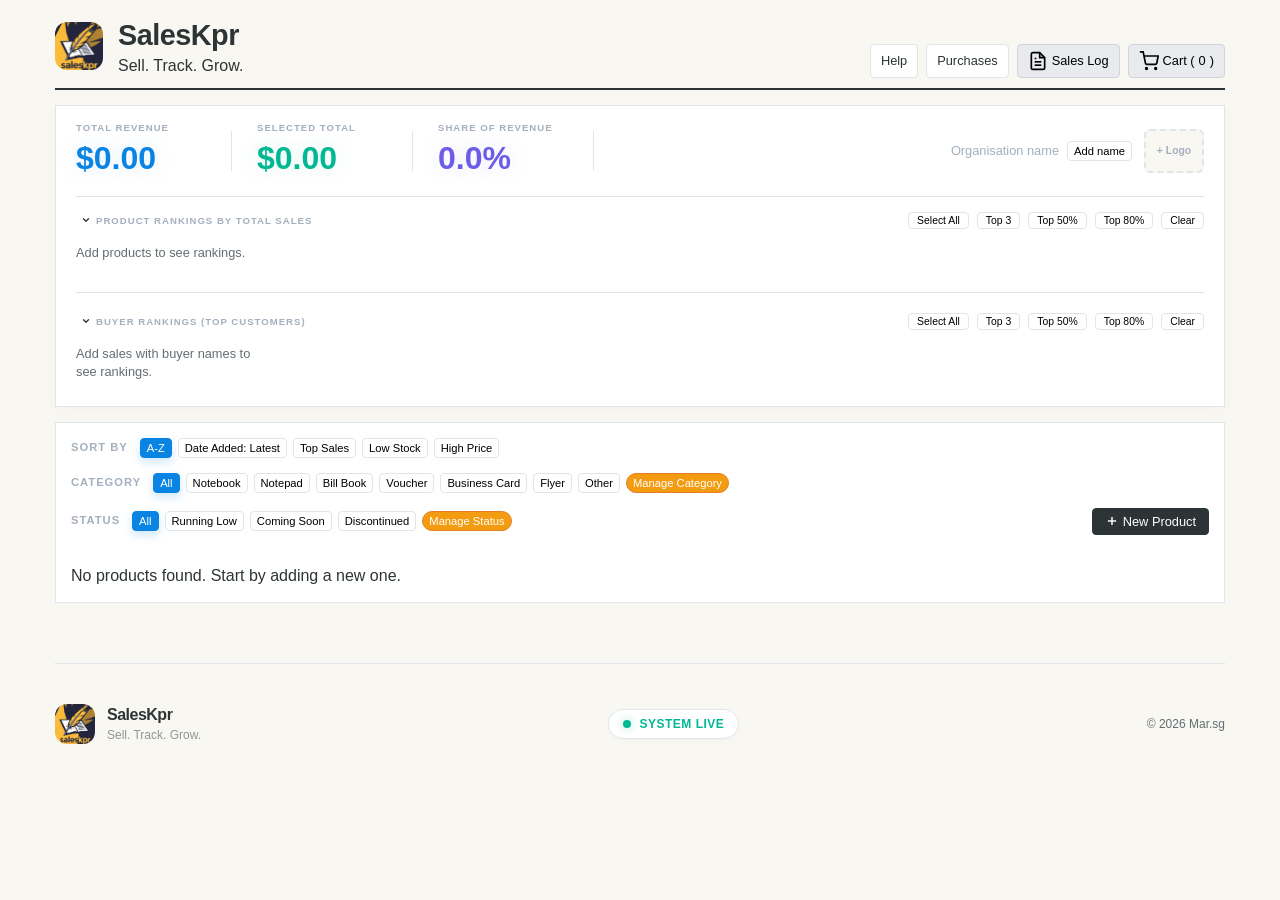
==== index.html @ e07affc0 "Initial commit - Saleskpr Made-with: Cursor" ====
<!DOCTYPE html>
<html lang="en">

<head>
    <meta charset="UTF-8">
    <meta name="viewport" content="width=device-width, initial-scale=1.0">
    <title>SalesKpr | Dashboard</title>
    <link rel="stylesheet" href="style.css">
</head>

<body>
    <div class="app-container">
        <!-- Header -->
        <header class="header">
            <div style="display: flex; align-items: center; gap: 15px;">
                <img src="logo/logo-saleskpr-4c-fancy.jpg" alt="SalesKpr Logo" class="brand-logo">
                <div>
                    <h1>SalesKpr</h1>
                    <p>Sell. Track. Grow.</p>
                </div>
            </div>
            <div class="header-actions">
                <a href="help.html" class="btn" style="text-decoration: none; color: inherit;">Help</a>
                <a href="purchases.html" class="btn" style="text-decoration: none; color: inherit;">Purchases</a>
                <button id="view-sales-btn" class="btn btn-nav-action">
                    <svg width="20" height="20" viewBox="0 0 24 24" fill="none" stroke="currentColor" stroke-width="2">
                        <path d="M14 2H6a2 2 0 0 0-2 2v16a2 2 0 0 0 2 2h12a2 2 0 0 0 2-2V8z"></path>
                        <polyline points="14 2 14 8 20 8"></polyline>
                        <line x1="16" y1="13" x2="8" y2="13"></line>
                        <line x1="16" y1="17" x2="8" y2="17"></line>
                        <polyline points="10 9 9 9 8 9"></polyline>
                    </svg>
                    Sales Log
                </button>
                <button id="cart-btn" class="btn btn-nav-action">
                    <svg width="20" height="20" viewBox="0 0 24 24" fill="none" stroke="currentColor" stroke-width="2">
                        <circle cx="9" cy="21" r="1"></circle>
                        <circle cx="20" cy="21" r="1"></circle>
                        <path d="M1 1h4l2.68 13.39a2 2 0 0 0 2 1.61h9.72a2 2 0 0 0 2-1.61L23 6H6"></path>
                    </svg>
                    Cart (<span id="cart-count">0</span>)
                </button>
            </div>
        </header>

        <!-- Sales Mini Dashboard -->
        <section id="sales-dashboard" class="sales-dashboard">
            <div class="dash-header-row">
                <div class="dash-revenue revenue-grand">
                    <span class="dash-label">Total Revenue</span>
                    <span id="stat-total-sales" class="dash-value">$0.00</span>
                </div>
                <div class="dash-divider-v"></div>
                <div class="dash-revenue revenue-selected">
                    <span class="dash-label">Selected Total</span>
                    <span id="stat-selected-total" class="dash-value">$0.00</span>
                </div>
                <div class="dash-divider-v"></div>
                <div class="dash-revenue revenue-percent">
                    <span class="dash-label">Share of Revenue</span>
                    <span id="stat-selected-percent" class="dash-value">0.0%</span>
                </div>
                <div class="dash-divider-v"></div>
                <div class="dash-org-branding" id="dash-org-branding">
                    <div class="org-name-area">
                        <span id="org-name-display" class="org-name-display">Organisation name</span>
                        <button type="button" id="org-name-btn" class="btn btn-sm org-name-btn">Add name</button>
                    </div>
                    <label class="org-logo-wrap" for="org-logo-input" title="Click to upload logo">
                        <img id="org-logo-preview" src="" alt="" style="display: none;">
                        <span id="org-logo-placeholder" class="org-logo-placeholder">+ Logo</span>
                        <input type="file" id="org-logo-input" accept="image/*" style="display: none;">
                    </label>
                </div>
            </div>
            <div style="height: 1px; background: var(--border-paper); width: 100%;"></div>
            <div class="dash-performance">
                <div style="display: flex; align-items: center; justify-content: space-between; margin-bottom: 5px;">
                    <button onclick="toggleRankingSection('product-performance-content')" class="btn btn-sm"
                        style="padding: 2px 5px; background: transparent; border: none; display: flex; align-items: center; gap: 5px; color: inherit;">
                        <svg class="toggle-icon" width="10" height="10" viewBox="0 0 24 24" fill="none"
                            stroke="currentColor" stroke-width="3" stroke-linecap="round" stroke-linejoin="round"
                            style="transition: transform 0.2s ease;">
                            <polyline points="6 9 12 15 18 9"></polyline>
                        </svg>
                        <span class="dash-label" style="margin-bottom: 0; cursor: pointer;">Product Rankings by Total
                            Sales</span>
                    </button>
                    <div style="display: flex; gap: 8px;">
                        <button onclick="selectAllProducts()" class="btn btn-sm"
                            style="font-size: 0.65rem; padding: 2px 8px;">Select All</button>
                        <button onclick="selectTop3Products()" class="btn btn-sm"
                            style="font-size: 0.65rem; padding: 2px 8px;">Top 3</button>
                        <button onclick="selectTop50Percent()" class="btn btn-sm"
                            style="font-size: 0.65rem; padding: 2px 8px;">Top 50%</button>
                        <button onclick="selectTop80Percent()" class="btn btn-sm"
                            style="font-size: 0.65rem; padding: 2px 8px;">Top 80%</button>
                        <button onclick="clearRankSelection()" class="btn btn-sm"
                            style="font-size: 0.65rem; padding: 2px 8px;">Clear</button>
                    </div>
                </div>
                <div id="product-performance-content" class="performance-content">
                    <div id="product-rankings" class="rankings-list">
                        <!-- Rankings injected here -->
                    </div>
                </div>
            </div>

            <div style="height: 1px; background: var(--border-paper); width: 100%; margin: 5px 0;"></div>

            <div class="dash-performance">
                <div style="display: flex; align-items: center; justify-content: space-between; margin-bottom: 5px;">
                    <button onclick="toggleRankingSection('buyer-performance-content')" class="btn btn-sm"
                        style="padding: 2px 5px; background: transparent; border: none; display: flex; align-items: center; gap: 5px; color: inherit;">
                        <svg class="toggle-icon" width="10" height="10" viewBox="0 0 24 24" fill="none"
                            stroke="currentColor" stroke-width="3" stroke-linecap="round" stroke-linejoin="round"
                            style="transition: transform 0.2s ease;">
                            <polyline points="6 9 12 15 18 9"></polyline>
                        </svg>
                        <span class="dash-label" style="margin-bottom: 0; cursor: pointer;">Buyer Rankings (Top
                            Customers)</span>
                    </button>
                    <div style="display: flex; gap: 8px;">
                        <button onclick="selectAllBuyers()" class="btn btn-sm"
                            style="font-size: 0.65rem; padding: 2px 8px;">Select All</button>
                        <button onclick="selectTop3Buyers()" class="btn btn-sm"
                            style="font-size: 0.65rem; padding: 2px 8px;">Top 3</button>
                        <button onclick="selectTop50PercentBuyers()" class="btn btn-sm"
                            style="font-size: 0.65rem; padding: 2px 8px;">Top 50%</button>
                        <button onclick="selectTop80PercentBuyers()" class="btn btn-sm"
                            style="font-size: 0.65rem; padding: 2px 8px;">Top 80%</button>
                        <button onclick="clearBuyerSelection()" class="btn btn-sm"
                            style="font-size: 0.65rem; padding: 2px 8px;">Clear</button>
                    </div>
                </div>
                <div id="buyer-performance-content" class="performance-content">
                    <div id="buyer-rankings" class="rankings-list">
                        <!-- Buyer rankings injected here -->
                    </div>
                </div>
            </div>
        </section>

        <!-- Record Sale Modal -->
        <div id="sale-modal" class="modal-overlay">
            <div class="modal">
                <div class="modal-header"
                    style="border-bottom: 2px solid var(--border-paper); padding-bottom: 15px; margin-bottom: 20px;">
                    <div style="display: flex; justify-content: space-between; align-items: flex-start; width: 100%;">
                        <div>
                            <span class="dash-label" style="font-size: 0.6rem; color: #A4B0BE;">ADDING TO CART</span>
                            <div id="sale-product-name"
                                style="font-size: 1.2rem; font-weight: 800; color: var(--text-ink); margin-top: 2px;">
                            </div>
                        </div>
                        <div
                            style="text-align: right; background: rgba(9, 132, 227, 0.05); padding: 8px 12px; border-radius: 8px; border: 1px solid rgba(9, 132, 227, 0.1);">
                            <span class="dash-label" style="font-size: 0.55rem; color: var(--accent-blue);">AVAILABLE
                                STOCK</span>
                            <div id="sale-stock-display"
                                style="font-weight: 900; color: var(--accent-blue); font-size: 1.4rem; line-height: 1;">
                                0</div>
                        </div>
                    </div>
                </div>
                <form id="sale-form">
                    <input type="hidden" id="sale-product-id">
                    <div class="form-row" style="display: grid; grid-template-columns: 1fr 1fr; gap: 15px;">
                        <div class="form-group">
                            <label for="s-qty">Quantity</label>
                            <input type="number" id="s-qty" min="1" value="1" required>
                        </div>
                        <div class="form-group">
                            <label for="s-price">Price per Unit ($)</label>
                            <input type="number" id="s-price" step="0.01" min="0" required>
                        </div>
                    </div>
                    <div class="form-group">
                        <label for="s-remarks">Remarks (Optional)</label>
                        <textarea id="s-remarks" rows="2" placeholder="e.g. Urgent delivery, specific color..."
                            style="width: 100%; border: 1px solid var(--border-paper); border-radius: 6px; padding: 8px; font-family: inherit; font-size: 0.9rem;"></textarea>
                    </div>
                    <div class="form-group">
                        <p id="sale-summary" style="font-weight: 500; margin-top: 10px;"></p>
                    </div>
                    <div style="display: flex; justify-content: flex-end; gap: 10px; margin-top: 20px;">
                        <button type="button" id="close-sale-modal" class="btn">Cancel</button>
                        <button type="submit" class="btn btn-primary"
                            style="background: var(--success); border-color: var(--success);">Add to Cart</button>
                    </div>
                </form>
            </div>
        </div>

        <!-- Product Section -->
        <main class="content-wrapper">
            <div class="sort-controls" style="margin-bottom: 30px; display: flex; flex-direction: column; gap: 15px;">
                <!-- Row 1: Sort by logic -->
                <div style="display: flex; align-items: center; gap: 12px; flex-wrap: wrap;">
                    <span
                        style="font-size: 0.7rem; font-weight: 700; color: #A4B0BE; text-transform: uppercase; letter-spacing: 1px;">Sort
                        By</span>
                    <div style="display: flex; gap: 6px;">
                        <button onclick="setProductSort('name')" class="btn btn-sm sort-btn active"
                            id="sort-name">A-Z</button>
                        <button onclick="setProductSort('date')" class="btn btn-sm sort-btn" id="sort-date">Date Added:
                            Latest</button>
                        <button onclick="setProductSort('sales')" class="btn btn-sm sort-btn" id="sort-sales">Top
                            Sales</button>
                        <button onclick="setProductSort('stock')" class="btn btn-sm sort-btn" id="sort-stock">Low
                            Stock</button>
                        <button onclick="setProductSort('price')" class="btn btn-sm sort-btn" id="sort-price">High
                            Price</button>
                    </div>
                </div>
                <!-- Row 2: Category -->
                <div
                    style="display: flex; align-items: center; justify-content: space-between; gap: 12px; flex-wrap: wrap;">
                    <div style="display: flex; align-items: center; gap: 12px; flex-wrap: wrap;">
                        <span
                            style="font-size: 0.7rem; font-weight: 700; color: #A4B0BE; text-transform: uppercase; letter-spacing: 1px;">Category</span>
                        <div id="type-filters" style="display: flex; gap: 6px; flex-wrap: wrap;">
                            <!-- Type filters injected here -->
                        </div>
                    </div>
                </div>

                <!-- Row 3: Status -->
                <div
                    style="display: flex; align-items: center; justify-content: space-between; gap: 12px; flex-wrap: wrap;">
                    <div style="display: flex; align-items: center; gap: 12px; flex-wrap: wrap;">
                        <span
                            style="font-size: 0.7rem; font-weight: 700; color: #A4B0BE; text-transform: uppercase; letter-spacing: 1px;">Status</span>
                        <div id="status-filters" style="display: flex; gap: 6px; flex-wrap: wrap;">
                            <!-- Status filters injected here -->
                        </div>
                    </div>
                    <div style="display: flex; align-items: center; gap: 8px;">
                        <div id="filter-count"
                            style="font-size: 0.7rem; font-weight: 700; color: #636E72; background: var(--bg-paper); padding: 4px 10px; border-radius: 20px; border: 1px solid var(--border-paper); display: none;">
                            Showing <span id="visible-count">0</span> of <span id="total-count">0</span>
                        </div>
                        <button id="add-product-btn" class="btn btn-primary"
                            style="padding: 5px 12px; font-size: 0.8rem;">
                            <svg width="14" height="14" viewBox="0 0 24 24" fill="none" stroke="currentColor"
                                stroke-width="2.5">
                                <line x1="12" y1="5" x2="12" y2="19"></line>
                                <line x1="5" y1="12" x2="19" y2="12"></line>
                            </svg>
                            New Product
                        </button>
                    </div>
                </div>
            </div>
            <div id="product-grid" class="product-grid">
                <!-- Product cards will be injected here -->
            </div>
            <div id="no-products" class="no-data" style="display: none;">
                No products found. Start by adding a new one.
            </div>
        </main>

        <!-- Footer -->
        <footer class="app-footer">
            <div class="footer-content">
                <div class="footer-brand">
                    <img src="logo/logo-saleskpr-4c-fancy.jpg" alt="SalesKpr Logo" class="brand-logo brand-logo-footer">
                    <div class="footer-brand-text">
                        <span class="brand-text">SalesKpr</span>
                        <span class="brand-tagline">Sell. Track. Grow.</span>
                    </div>
                </div>
                <div class="footer-status">
                    <div class="status-indicator">
                        <span class="status-dot"></span>
                        <span class="status-text">System Live</span>
                    </div>
                </div>
                <div class="footer-copyright">
                    © 2026 Mar.sg
                </div>
            </div>
        </footer>
    </div>

    <!-- Product Modal (Add/Edit) -->
    <div id="product-modal" class="modal-overlay">
        <div class="modal">
            <div class="modal-header">
                <h2 id="modal-title">New Product</h2>
            </div>
            <form id="product-form">
                <input type="hidden" id="product-id">
                <div class="form-group">
                    <label for="p-name">Product Name</label>
                    <input type="text" id="p-name" placeholder="e.g. Premium Leather Notebook" required>
                </div>
                <div class="form-group">
                    <label for="p-type" style="display: flex; justify-content: space-between; align-items: center;">
                        Product Type
                        <button type="button" id="manage-types-btn" class="btn btn-sm"
                            style="padding: 2px 6px; font-size: 0.7rem;">Manage</button>
                    </label>
                    <select id="p-type" required>
                        <!-- Options populated via JS -->
                    </select>
                </div>
                <div class="form-row" style="display: grid; grid-template-columns: 1fr 1fr; gap: 15px;">
                    <div class="form-group">
                        <label for="p-price">Price ($)</label>
                        <input type="number" id="p-price" step="0.01" min="0" placeholder="0.00" required>
                    </div>
                    <div class="form-group">
                        <label for="p-stock">Stock Level</label>
                        <input type="number" id="p-stock" min="0" placeholder="0" required>
                    </div>
                </div>
                <div class="form-group">
                    <label for="p-status" style="display: flex; justify-content: space-between; align-items: center;">
                        Status Tag
                        <button type="button" id="manage-statuses-btn" class="btn btn-sm"
                            style="padding: 2px 6px; font-size: 0.7rem;">Manage</button>
                    </label>
                    <div id="p-status-container"
                        style="display: flex; gap: 8px; flex-wrap: wrap; padding: 10px; border: 1px solid var(--border-paper); border-radius: 4px; background: white; min-height: 42px;">
                        <!-- Checkboxes populated via JS -->
                    </div>
                </div>
                <div class="form-group">
                    <label for="p-image">Product Image</label>
                    <div style="display: flex; flex-direction: column; gap: 10px;">
                        <!-- Current image indicator shown when editing a product that already has an image -->
                        <div id="current-image-preview"
                            style="display: none; align-items: center; gap: 10px; padding: 8px 12px; background: #F0FFF4; border: 1px solid #A3E6B8; border-radius: 6px;">
                            <img id="current-image-thumb" src="" alt="Current"
                                style="width: 48px; height: 36px; object-fit: cover; border-radius: 4px; border: 1px solid #A3E6B8;">
                            <div style="flex: 1; min-width: 0;">
                                <div style="font-size: 0.75rem; font-weight: 700; color: #27AE60;">âœ“ Image already set
                                </div>
                                <div style="font-size: 0.7rem; color: #636E72;">Upload a new file or paste a URL below
                                    to replace it.</div>
                            </div>
                            <button type="button" id="clear-image-btn"
                                style="font-size: 0.7rem; color: #E74C3C; background: none; border: none; cursor: pointer; padding: 2px 6px; border-radius: 4px; white-space: nowrap;">×
                                Clear</button>
                        </div>
                        <!-- Pending upload: shown when user selects file or pastes URL (before save) -->
                        <div id="pending-image-preview"
                            style="display: none; align-items: center; gap: 10px; padding: 8px 12px; background: #F8FAFC; border: 1px solid var(--border-paper); border-radius: 6px;">
                            <img id="pending-image-thumb" src="" alt="Preview"
                                style="width: 48px; height: 36px; object-fit: cover; border-radius: 4px; border: 1px solid var(--border-paper);">
                            <div style="flex: 1; min-width: 0;">
                                <div style="font-size: 0.75rem; font-weight: 700; color: #636E72;">Selected image</div>
                                <div id="pending-image-label" style="font-size: 0.7rem; color: #A4B0BE; overflow: hidden; text-overflow: ellipsis;"></div>
                            </div>
                            <button type="button" id="clear-pending-image-btn" title="Cancel upload"
                                style="flex-shrink: 0; width: 28px; height: 28px; display: flex; align-items: center; justify-content: center; background: none; border: 1px solid #E74C3C; color: #E74C3C; border-radius: 50%; cursor: pointer; font-size: 18px; line-height: 1; padding: 0;">×</button>
                        </div>
                        <input type="file" id="p-image" accept="image/*">
                        <div style="display: flex; align-items: center; gap: 10px;">
                            <span style="font-size: 0.7rem; color: #A4B0BE;">OR</span>
                            <input type="url" id="p-image-url" placeholder="Paste Image URL here..."
                                style="flex-grow: 1;">
                        </div>
                    </div>
                    <p style="font-size: 0.75rem; color: #636E72; margin-top: 5px;">Best as a wide rectangle (e.g. 16:9)
                    </p>
                </div>
                <div class="form-group">
                    <label for="p-desc">Description (Optional)</label>
                    <textarea id="p-desc" rows="3" placeholder="Additional details..."></textarea>
                </div>
                <div style="display: flex; justify-content: flex-end; gap: 10px; margin-top: 20px;">
                    <button type="button" id="close-modal" class="btn">Cancel</button>
                    <button type="submit" class="btn btn-primary">Save Product</button>
                </div>
            </form>
        </div>
    </div>

    <!-- History Modal -->
    <div id="history-modal" class="modal-overlay">
        <div class="modal">
            <div class="modal-header">
                <h2>Product History</h2>
                <p id="history-product-name" style="font-size: 0.9rem; color: #636E72;"></p>
            </div>
            <div id="history-list" class="history-list">
                <!-- History logs injected here -->
            </div>
            <div style="display: flex; justify-content: flex-end; margin-top: 30px;">
                <button id="close-history" class="btn">Close</button>
            </div>
        </div>
    </div>

    <!-- Sales Log Modal -->
    <div id="sales-log-modal" class="modal-overlay">
        <div class="modal" style="max-width: 800px;">
            <div class="modal-header">
                <h2>Sales Log</h2>
                <p style="font-size: 0.9rem; color: #636E72;">Manage your transactions and adjustments.</p>
            </div>
            <div class="table-container" style="max-height: 400px; overflow-y: auto;">
                <table id="sales-log-table">
                    <thead style="position: sticky; top: 0; background: var(--bg-paper); z-index: 1;">
                        <tr>
                            <th>Date</th>
                            <th>Product</th>
                            <th>Qty</th>
                            <th>Total</th>
                            <th>Actions</th>
                        </tr>
                    </thead>
                    <tbody id="sales-log-body">
                        <!-- Sales records injected here -->
                    </tbody>
                </table>
            </div>
            <div style="display: flex; justify-content: space-between; align-items: center; flex-wrap: wrap; gap: 10px; margin-top: 30px;">
                <div style="display: flex; gap: 8px;">
                    <button id="export-sales-btn" class="btn btn-sm" style="display: flex; align-items: center; gap: 6px;">
                        <svg width="14" height="14" viewBox="0 0 24 24" fill="none" stroke="currentColor" stroke-width="2">
                            <path d="M21 15v4a2 2 0 0 1-2 2H5a2 2 0 0 1-2-2v-4"></path>
                            <polyline points="7 10 12 15 17 10"></polyline>
                            <line x1="12" y1="15" x2="12" y2="3"></line>
                        </svg>
                        Export
                    </button>
                    <label class="btn btn-sm" style="display: flex; align-items: center; gap: 6px; cursor: pointer; margin: 0;">
                        <svg width="14" height="14" viewBox="0 0 24 24" fill="none" stroke="currentColor" stroke-width="2">
                            <path d="M21 15v4a2 2 0 0 1-2 2H5a2 2 0 0 1-2-2v-4"></path>
                            <polyline points="17 8 12 3 7 8"></polyline>
                            <line x1="12" y1="3" x2="12" y2="15"></line>
                        </svg>
                        Import
                        <input type="file" id="import-sales-input" accept=".json,application/json" style="display: none;">
                    </label>
                </div>
                <div style="display: flex; gap: 10px;">
                    <button id="clear-voided-btn" class="btn btn-danger" style="display: none;">Clear Voided Entries</button>
                    <button id="close-sales-log" class="btn">Close</button>
                </div>
            </div>
        </div>
    </div>
    <!-- Manage Types Modal -->
    <div id="type-modal" class="modal-overlay">
        <div class="modal" style="max-width: 450px;">
            <div class="modal-header">
                <h2>Manage Product Types</h2>
                <p style="font-size: 0.9rem; color: #636E72;">Add, edit, or remove product types.</p>
            </div>

            <div class="form-group" style="margin-bottom: 20px;">
                <div style="display: flex; gap: 8px; flex-wrap: wrap;">
                    <input type="text" id="new-type-input" placeholder="Enter new type name..." style="flex-grow: 1; min-width: 140px;">
                    <button id="add-type-btn" class="btn">Add</button>
                    <button id="add-and-select-type-btn" class="btn btn-primary">Add and Select</button>
                </div>
            </div>

            <div id="type-list-container" class="history-list" style="max-height: 250px;">
                <!-- Type items injected here -->
            </div>

            <div style="display: flex; justify-content: flex-end; margin-top: 30px;">
                <button id="close-types" class="btn">Close</button>
            </div>
        </div>
    </div>

    <!-- Manage Status Modal -->
    <div id="status-modal" class="modal-overlay">
        <div class="modal" style="max-width: 450px;">
            <div class="modal-header">
                <h2>Manage Status Tags</h2>
                <p style="font-size: 0.9rem; color: #636E72;">Add, edit, or remove status tags.</p>
            </div>

            <div class="form-group" style="margin-bottom: 20px;">
                <div style="display: flex; gap: 8px;">
                    <input type="text" id="new-status-input" placeholder="Enter new status..." style="flex-grow: 1;">
                    <button id="add-status-btn" class="btn btn-primary">Add</button>
                </div>
            </div>

            <div id="status-list-container" class="history-list" style="max-height: 250px;">
                <!-- Status items injected here -->
            </div>

            <div style="display: flex; justify-content: flex-end; margin-top: 30px;">
                <button id="close-status-modal" class="btn">Close</button>
            </div>
        </div>
    </div>

    <!-- Cart Drawer -->
    <div id="cart-drawer-overlay" class="modal-overlay">
        <div class="drawer">
            <div class="modal-header">
                <div class="form-group" style="margin-top: 10px;">
                    <label for="cart-buyer-name"
                        style="font-size: 0.7rem; color: #636E72; display: flex; justify-content: space-between; align-items: center;">
                        Buyer / Client Name
                        <button type="button" id="manage-buyers-btn" class="btn btn-sm"
                            style="padding: 2px 6px; font-size: 0.7rem;">Manage</button>
                    </label>
                    <input type="text" id="cart-buyer-name" list="buyer-suggestions" placeholder="Enter buyer name..."
                        style="font-size: 1.1rem; font-weight: 700; padding: 8px 0; border: none; border-bottom: 2px solid var(--border-paper); border-radius: 0; background: transparent; width: 100%;"
                        onfocus="this.style.borderColor='var(--accent-blue)'"
                        onblur="this.style.borderColor='var(--border-paper)'">
                    <datalist id="buyer-suggestions"></datalist>
                </div>
                <p style="font-size: 0.75rem; color: #A4B0BE; margin-top: 4px;">Verify items before final entry.</p>
            </div>
            <div id="cart-items" class="cart-items">
                <!-- Cart items injected here -->
            </div>
            <div class="cart-summary">
                <div
                    style="display: flex; justify-content: space-between; font-weight: 700; font-size: 1.1rem; margin-bottom: 20px;">
                    <span>Total</span>
                    <span id="cart-total">$0.00</span>
                </div>
                <div style="display: flex; flex-direction: column; gap: 10px;">
                    <button id="export-chit-btn" class="btn" style="width: 100%; justify-content: center; display: flex; align-items: center; gap: 6px;">
                        <svg width="16" height="16" viewBox="0 0 24 24" fill="none" stroke="currentColor" stroke-width="2">
                            <path d="M14 2H6a2 2 0 0 0-2 2v16a2 2 0 0 0 2 2h12a2 2 0 0 0 2-2V8z"></path>
                            <polyline points="14 2 14 8 20 8"></polyline>
                            <line x1="16" y1="13" x2="8" y2="13"></line>
                            <line x1="16" y1="17" x2="8" y2="17"></line>
                            <polyline points="10 9 9 9 8 9"></polyline>
                        </svg>
                        Export Chit
                    </button>
                    <button id="finalize-sale-btn" class="btn btn-primary"
                        style="width: 100%; justify-content: center; background: var(--success); border-color: var(--success);">Finalize
                        & Record Sale</button>
                    <button id="close-cart" class="btn" style="width: 100%; justify-content: center;">Keep
                        Browsing</button>
                </div>
            </div>
        </div>
    </div>

    <!-- Manage Buyers Modal -->
    <div id="buyer-modal" class="modal-overlay">
        <div class="modal" style="max-width: 450px;">
            <div class="modal-header">
                <h2>Manage Buyers</h2>
                <p style="font-size: 0.9rem; color: #636E72;">View or rename recorded clients.</p>
            </div>
            <div id="buyer-management-list" class="history-list" style="max-height: 300px; margin-top: 15px;">
                <!-- Buyer list items injected here -->
            </div>
            <div style="display: flex; justify-content: flex-end; margin-top: 30px;">
                <button id="close-buyer-modal" class="btn">Close</button>
            </div>
        </div>
    </div>

    <!-- Full Image Viewer Modal -->
    <div id="image-viewer-modal" class="modal-overlay">
        <div class="modal"
            style="padding: 0; background: transparent; box-shadow: none; max-width: 95vw; max-height: 95vh; width: auto; display: flex; align-items: center; justify-content: center; position: relative;">
            <button id="close-image-viewer" class="btn"
                style="position: absolute; top: -40px; right: 0; background: white; border-radius: 50%; width: 34px; height: 34px; padding: 0; display: flex; align-items: center; justify-content: center; box-shadow: 0 4px 10px rgba(0,0,0,0.3); border: none;">
                <svg width="18" height="18" viewBox="0 0 24 24" fill="none" stroke="currentColor" stroke-width="2.5"
                    stroke-linecap="round" stroke-linejoin="round">
                    <line x1="18" y1="6" x2="6" y2="18"></line>
                    <line x1="6" y1="6" x2="18" y2="18"></line>
                </svg>
            </button>
            <img id="full-image-display" src=""
                style="max-width: 100%; max-height: 90vh; border-radius: 8px; box-shadow: 0 20px 60px rgba(0,0,0,0.4); background: white;">
        </div>
    </div>

    <!-- Confirmation Modal -->
    <div id="confirm-modal" class="modal-overlay">
        <div class="modal" style="max-width: 400px; text-align: center; padding: 30px;">
            <div id="confirm-icon" style="font-size: 3.5rem; margin-bottom: 20px; line-height: 1;">â“</div>
            <h2 id="confirm-title" style="margin-bottom: 12px; font-size: 1.4rem;">Are you sure?</h2>
            <p id="confirm-message" style="color: #636E72; margin-bottom: 30px; line-height: 1.5; font-size: 1rem;"></p>
            <div style="display: flex; gap: 12px; justify-content: center;">
                <button id="confirm-cancel" class="btn"
                    style="flex: 1; justify-content: center; font-weight: 700;">Cancel</button>
                <button id="confirm-ok" class="btn btn-primary"
                    style="flex: 1; justify-content: center; font-weight: 700; background: var(--accent-blue);">Yes,
                    Proceed</button>
            </div>
        </div>
    </div>

    <!-- Toast Notification -->
    <div id="toast-notification" style="position: fixed; bottom: 30px; left: 50%; transform: translateX(-50%) translateY(20px); background: #2D3436; color: white; padding: 14px 24px; border-radius: 10px; font-size: 0.9rem; font-weight: 600; box-shadow: 0 8px 30px rgba(0,0,0,0.25); opacity: 0; transition: opacity 0.3s ease, transform 0.3s ease; pointer-events: none; z-index: 9999; white-space: nowrap;"></div>
    <script src="shared.js"></script>
    <script src="app.js"></script>
</body>

</html>
---- style.css ----
:root {
    --bg-paper: #F9F7F2;
    --text-ink: #2D3436;
    --accent-blue: #0984E3;
    --border-paper: #DFE6E9;
    --success: #00B894;
    --danger: #D63031;
    --transition: all 0.2s ease;
}

* {
    margin: 0;
    padding: 0;
    box-sizing: border-box;
    font-family: 'Outfit', -apple-system, BlinkMacSystemFont, "Segoe UI", Roboto, sans-serif;
}

body {
    background-color: var(--bg-paper);
    color: var(--text-ink);
    line-height: 1.4;
}

body.modal-open {
    overflow: hidden;
}

.app-container {
    max-width: 1200px;
    margin: 15px auto;
    padding: 0 15px;
}

/* Header Styles */
.header {
    display: flex;
    justify-content: space-between;
    align-items: flex-end;
    padding-bottom: 10px;
    border-bottom: 2px solid var(--text-ink);
    margin-bottom: 15px;
}

.header h1 {
    font-size: 1.8rem;
    font-weight: 700;
    color: var(--text-ink);
    letter-spacing: -0.5px;
    margin-bottom: 0;
}

.header-actions {
    display: flex;
    gap: 8px;
}

/* Sales Mini Dashboard */
.sales-dashboard {
    background: white;
    border: 1px solid var(--border-paper);
    display: flex;
    flex-direction: column;
    padding: 15px 20px;
    margin-bottom: 15px;
    gap: 15px;
    box-shadow: 0 4px 15px rgba(0, 0, 0, 0.02);
}

.dash-header-row {
    display: flex;
    align-items: center;
    gap: 25px;
}

.dash-divider-v {
    width: 1px;
    height: 40px;
    background: var(--border-paper);
}

.dash-revenue {
    display: flex;
    flex-direction: column;
    min-width: 130px;
}

.dash-label {
    font-size: 0.6rem;
    font-weight: 600;
    text-transform: uppercase;
    letter-spacing: 1px;
    color: #A4B0BE;
    margin-bottom: 2px;
}

.dash-value {
    font-size: 2rem;
    font-weight: 800;
    font-variant-numeric: tabular-nums;
}

/* Color Differentiation for Cards */
.revenue-grand .dash-value {
    color: var(--accent-blue);
    text-shadow: 0 0 20px rgba(9, 132, 227, 0.15);
}

.revenue-selected .dash-value {
    color: var(--success);
    text-shadow: 0 0 20px rgba(0, 184, 148, 0.15);
}

.revenue-percent .dash-value {
    color: #6C5CE7;
    /* Premium Purple */
    text-shadow: 0 0 20px rgba(108, 92, 231, 0.15);
}

.dash-org-branding {
    margin-left: auto;
    display: flex;
    align-items: stretch;
    gap: 12px;
}
.org-name-area {
    display: flex;
    align-items: center;
    gap: 8px;
}
.org-name-display {
    font-size: 0.8rem;
    font-weight: 600;
    color: var(--text-ink);
}
.org-name-display.placeholder {
    color: #A4B0BE;
    font-weight: 500;
}
.org-name-btn {
    padding: 4px 8px;
    font-size: 0.65rem;
}
.org-logo-wrap {
    display: flex;
    align-items: center;
    justify-content: center;
    width: 60px;
    min-height: 44px;
    align-self: stretch;
    border: 2px dashed var(--border-paper);
    border-radius: 6px;
    cursor: pointer;
    background: var(--bg-paper);
    overflow: hidden;
}
.org-logo-wrap:hover {
    border-color: var(--accent-blue);
    background: rgba(9, 132, 227, 0.04);
}
.org-logo-wrap img {
    width: 100%;
    height: 100%;
    object-fit: contain;
    object-position: center;
}
.org-logo-placeholder {
    font-size: 0.65rem;
    font-weight: 600;
    color: #A4B0BE;
}

.dash-divider {
    width: 1px;
    height: 30px;
    background: var(--border-paper);
}

.dash-performance {
    display: flex;
    flex-direction: column;
    flex-grow: 1;
    overflow: hidden;
}

.rankings-list {
    display: grid;
    grid-template-columns: repeat(6, 1fr);
    gap: 12px;
    padding: 10px 0;
    max-height: 400px;
    overflow-y: auto;
}

/* Custom scrollbar */
.rankings-list::-webkit-scrollbar {
    width: 6px;
}

.rankings-list::-webkit-scrollbar-track {
    background: transparent;
}

.rankings-list::-webkit-scrollbar-thumb {
    background: #e2e8f0;
    border-radius: 10px;
}

.rank-item {
    font-size: 0.8rem;
    background: #F8FAFC;
    padding: 10px;
    border-radius: 6px;
    border: 1px solid var(--border-paper);
    display: flex;
    flex-direction: column;
    gap: 6px;
    color: var(--text-ink);
    transition: all 0.2s cubic-bezier(0.4, 0, 0.2, 1);
    min-width: 0;
    cursor: pointer;
    user-select: none;
}

.rank-item:hover {
    background: #EBF8FF;
    border-color: #bee3f8;
    transform: translateY(-2px);
    box-shadow: 0 4px 12px rgba(9, 132, 227, 0.08);
}

.rank-item.selected {
    background: #EDF2F7;
    border-color: var(--accent-blue);
    transform: translateY(1px);
    box-shadow: inset 0 2px 4px rgba(0, 0, 0, 0.05);
}

.rank-item.selected .rank-amount {
    color: var(--accent-blue);
}

.rank-item>div:first-child {
    display: flex;
    align-items: center;
    gap: 8px;
    overflow: hidden;
}

.rank-name {
    white-space: nowrap;
    overflow: hidden;
    text-overflow: ellipsis;
    font-weight: 500;
}

.rank-number {
    font-weight: 700;
    color: #A0AEC0;
    font-size: 0.7rem;
}

.rank-amount {
    font-size: 1rem;
    font-weight: 800;
    color: var(--accent-blue);
}

/* Main Content Area */
.content-wrapper {
    background: white;
    border: 1px solid var(--border-paper);
    padding: 15px;
}

.product-grid {
    display: grid;
    grid-template-columns: repeat(auto-fill, minmax(280px, 1fr));
    gap: 12px;
}

/* Product Card */
.product-card {
    background: white;
    border: 1px solid var(--border-paper);
    padding: 0;
    position: relative;
    transition: var(--transition);
    display: flex;
    flex-direction: column;
    min-height: 300px;
    overflow: hidden;
    border-radius: 4px;
}

.product-hero {
    width: 100%;
    height: 120px;
    background: #F1F2F6;
    background-size: cover;
    background-position: center;
    border-bottom: 1px solid var(--border-paper);
}



.card-content {
    padding: 12px;
    display: flex;
    flex-direction: column;
    flex-grow: 1;
}

.product-card:hover {
    background-color: #B2BEC3;
    border-color: #636E72;
}

.product-card:hover .product-name,
.product-card:hover .product-desc {
    color: #F1F2F6;
}

.product-card:hover .p-price {
    color: var(--accent-blue);
    font-weight: 900;
}

.card-header {
    display: flex;
    justify-content: space-between;
    align-items: center;
    margin-bottom: 6px;
}

.product-badges {
    display: flex;
    gap: 4px;
    flex-wrap: wrap;
}

.badge {
    font-size: 0.6rem;
    padding: 1px 5px;
    border-radius: 3px;
    font-weight: 500;
}

.type-badge {
    background: #F1F2F6;
    color: #636E72;
}

.status-badge {
    color: white;
    background: #A4B0BE;
    /* Default neutral gray */
}

.status-low-stock {
    background: var(--danger);
}

.status-running-low {
    background: #FF9F1C;
}

.status-coming-soon {
    background: #4A69BD;
}

.status-discontinued {
    background: #636E72;
}

.status-promo {
    background: #6C5CE7;
    /* Premium Purple */
    box-shadow: 0 2px 8px rgba(108, 92, 231, 0.3);
}

.product-name {
    font-size: 1.05rem;
    font-weight: 600;
    margin-bottom: 2px;
}

.product-desc {
    font-size: 0.75rem;
    color: #636E72;
    margin-bottom: 8px;
    flex-grow: 1;
    overflow: hidden;
    text-overflow: ellipsis;
    display: -webkit-box;
    -webkit-line-clamp: 2;
    line-clamp: 2;
    -webkit-box-orient: vertical;
}

.card-footer {
    display: flex;
    justify-content: space-between;
    align-items: flex-end;
    padding-top: 10px;
    border-top: 1px dashed var(--border-paper);
    margin-top: auto;
}

.card-meta {
    display: flex;
    flex-direction: column;
    gap: 2px;
}

.p-price {
    font-weight: 700;
    font-size: 1.1rem;
    color: var(--text-ink);
}

.p-stock {
    font-size: 0.75rem;
    color: #636E72;
}

.btn {
    padding: 6px 10px;
    border-radius: 4px;
    border: 1px solid var(--border-paper);
    background: white;
    cursor: pointer;
    font-weight: 500;
    font-size: 0.8rem;
    display: inline-flex;
    align-items: center;
    gap: 4px;
    transition: var(--transition);
}

.btn:hover {
    background: #f1f2f6;
    border-color: #ced6e0;
}

.btn-nav-action {
    background: #E8EAED;
    border-color: #D1D5DB;
}
.btn-nav-action:hover {
    background: #DDE0E4;
    border-color: #BCC2C9;
}

.btn:active {
    transform: translateY(1px);
}

.btn-primary {
    background: var(--text-ink);
    color: white;
    border-color: var(--text-ink);
}

.btn-primary:hover {
    background: #1e272e;
    box-shadow: 0 4px 12px rgba(0, 0, 0, 0.1);
}

.btn-primary:active {
    transform: translateY(1px);
}

.btn-sm {
    padding: 3px 6px;
    font-size: 0.7rem;
}

.btn-danger {
    color: var(--danger);
    border-color: rgba(214, 48, 49, 0.2);
}

.btn-sell {
    background: var(--success);
    color: white !important;
    border: none;
    padding: 8px 18px;
    font-size: 0.85rem;
    font-weight: 800;
    text-transform: uppercase;
    letter-spacing: 0.5px;
    border-radius: 4px;
    box-shadow: 0 4px 12px rgba(0, 184, 148, 0.2);
    transition: var(--transition);
}

.btn-sell:hover {
    background: white;
    color: var(--success) !important;
    border: 1.5px solid var(--success);
    transform: translateY(-2px);
    box-shadow: 0 6px 15px rgba(0, 184, 148, 0.3);
}

/* Modal Overlay */
.modal-overlay {
    position: fixed;
    top: 0;
    left: 0;
    width: 100%;
    height: 100%;
    background: rgba(45, 52, 70, 0.4);
    display: none;
    align-items: center;
    justify-content: center;
    z-index: 1000;
}

.modal-overlay.active {
    display: flex;
}

.modal {
    background: white;
    width: 90%;
    max-width: 450px;
    padding: 15px;
    border-radius: 4px;
    box-shadow: 0 20px 60px rgba(0, 0, 0, 0.1);
}

.modal-header {
    margin-bottom: 12px;
}

.modal-header h2 {
    font-size: 1.2rem;
    margin-bottom: 2px;
}

/* History & Tables */
.history-list {
    max-height: 300px;
    overflow-y: auto;
}

.history-item {
    margin-bottom: 8px;
    padding-bottom: 8px;
    border-bottom: 1px solid var(--border-paper);
}

table {
    width: 100%;
    border-collapse: collapse;
}

th {
    text-align: left;
    font-size: 0.7rem;
    text-transform: uppercase;
    color: #A4B0BE;
    padding: 6px;
    border-bottom: 2px solid var(--text-ink);
}

td {
    padding: 6px;
    border-bottom: 1px solid var(--border-paper);
    font-size: 0.8rem;
}

.voided-sale {
    text-decoration: line-through;
    opacity: 0.5;
}

/* Form Elements */
.form-group {
    margin-bottom: 10px;
}

.form-group label {
    display: block;
    font-size: 0.75rem;
    font-weight: 500;
    margin-bottom: 2px;
}

input,
select,
textarea {
    width: 100%;
    padding: 6px 10px;
    border: 1px solid var(--border-paper);
    border-radius: 4px;
    font-size: 0.85rem;
}

/* Drawer Styles */
.drawer {
    background: white;
    width: 380px;
    height: 100vh;
    position: absolute;
    right: -380px;
    top: 0;
    transition: right 0.3s cubic-bezier(0.4, 0, 0.2, 1);
    padding: 25px;
    display: flex;
    flex-direction: column;
    box-shadow: -10px 0 30px rgba(0, 0, 0, 0.05);
}

.modal-overlay.active .drawer {
    right: 0;
}

#cart-drawer-overlay {
    justify-content: flex-end;
}

.cart-items {
    flex-grow: 1;
    overflow-y: auto;
    margin: 20px 0;
    display: flex;
    flex-direction: column;
    gap: 12px;
}

.cart-item {
    background: #F8FAFC;
    padding: 12px;
    border-radius: 8px;
    border: 1px solid var(--border-paper);
    display: flex;
    justify-content: space-between;
    align-items: center;
}

.cart-item-info {
    display: flex;
    flex-direction: column;
    gap: 2px;
}

.cart-item-name {
    font-weight: 700;
    font-size: 0.9rem;
    color: var(--text-ink);
}

.cart-item-meta {
    font-size: 0.75rem;
    color: #636E72;
}

.cart-item-price {
    font-weight: 800;
    color: var(--success);
}

.btn-remove {
    background: #fee2e2;
    color: #ef4444;
    border: none;
    padding: 4px 8px;
    border-radius: 4px;
    font-size: 0.7rem;
    font-weight: 700;
    cursor: pointer;
    transition: var(--transition);
}

.btn-remove:hover {
    background: #ef4444;
    color: white;
}

/* Footer Styles */
.app-footer {
    margin-top: 60px;
    padding: 40px 0;
    border-top: 1px solid var(--border-paper);
    color: #636E72;
}

.footer-content {
    display: flex;
    justify-content: space-between;
    align-items: center;
    gap: 20px;
    flex-wrap: wrap;
}

.footer-brand {
    display: flex;
    align-items: center;
    gap: 12px;
}

.brand-logo {
    width: 48px;
    height: 48px;
    object-fit: cover;
    border-radius: 12px;
    flex-shrink: 0;
}

.brand-logo-footer {
    width: 40px;
    height: 40px;
}

.footer-brand-text {
    display: flex;
    flex-direction: column;
}

.brand-text {
    font-weight: 800;
    color: var(--text-ink);
    font-size: 1rem;
    letter-spacing: -0.5px;
}

.brand-tagline {
    font-size: 0.75rem;
    opacity: 0.7;
}

.footer-status {
    background: white;
    padding: 6px 14px;
    border-radius: 100px;
    border: 1px solid var(--border-paper);
    box-shadow: 0 2px 5px rgba(0, 0, 0, 0.02);
}

.status-indicator {
    display: flex;
    align-items: center;
    gap: 8px;
}

.status-dot {
    width: 8px;
    height: 8px;
    background: var(--success);
    border-radius: 50%;
    position: relative;
    box-shadow: 0 0 10px rgba(0, 184, 148, 0.4);
    animation: pulse-status 2s infinite;
}

@keyframes pulse-status {
    0% {
        transform: scale(1);
        opacity: 1;
    }

    50% {
        transform: scale(1.4);
        opacity: 0.7;
    }

    100% {
        transform: scale(1);
        opacity: 1;
    }
}

.status-text {
    font-size: 0.75rem;
    font-weight: 700;
    color: var(--success);
    text-transform: uppercase;
    letter-spacing: 0.5px;
}

.footer-copyright {
    font-size: 0.75rem;
    font-weight: 500;
}

@media (max-width: 768px) {
    .footer-content {
        flex-direction: column;
        text-align: center;
    }
}

/* Quick Stock Adjustment */
.stock-adjust-btns {
    display: flex;
    gap: 4px;
    margin-top: 8px;
    flex-wrap: wrap;
}

.btn-stock {
    background: rgba(0, 184, 148, 0.04);
    border: 1px solid rgba(0, 184, 148, 0.15);
    padding: 2px 6px;
    border-radius: 4px;
    font-size: 0.65rem;
    font-weight: 700;
    cursor: pointer;
    transition: var(--transition);
    color: var(--success);
}

.btn-stock.minus {
    background: rgba(214, 48, 49, 0.04);
    border-color: rgba(214, 48, 49, 0.15);
    color: var(--danger);
}

.btn-stock:hover {
    background: var(--success);
    border-color: var(--success);
    color: white;
    transform: translateY(-1px);
}

.btn-stock.minus:hover {
    background: var(--danger);
    border-color: var(--danger);
    color: white;
}

.product-card {
    position: relative;
}

.stock-adjust-feedback {
    position: absolute;
    top: 50%;
    left: 50%;
    transform: translate(-50%, -50%);
    font-size: 3.5rem;
    font-weight: 900;
    color: var(--success);
    opacity: 0;
    pointer-events: none;
    transition: all 0.3s cubic-bezier(0.175, 0.885, 0.32, 1.275);
    z-index: 100;
    text-shadow: 0 0 20px rgba(0, 184, 148, 0.4), 0 0 40px rgba(255, 255, 255, 0.8);
}

.stock-adjust-feedback.active {
    opacity: 1;
    transform: translate(-50%, -70%) scale(1.1);
}

.stock-adjust-feedback.negative {
    color: var(--danger);
    text-shadow: 0 0 20px rgba(214, 48, 49, 0.4), 0 0 40px rgba(255, 255, 255, 0.8);
}

.p-stock {
    transition: color 0.3s ease;
}

.p-stock.flash-success {
    color: var(--success) !important;
    font-weight: 800;
}

.p-stock.flash-danger {
    color: var(--danger) !important;
    font-weight: 800;
}

.sort-btn.active {
    background: var(--accent-blue);
    border-color: var(--accent-blue);
    color: white;
    box-shadow: 0 4px 10px rgba(9, 132, 227, 0.2);
}

/* Collapsible Rankings */
.performance-content {
    overflow: hidden;
    transition: max-height 0.3s ease-out;
    max-height: 500px;
    /* Adjust based on expected max height */
}

.performance-content.collapsed {
    max-height: 0;
}

.dash-performance.collapsed .toggle-icon {
    transform: rotate(-90deg);
}

.filter-btn.filter-manage {
    border-radius: 999px;
    background: #F39C12;
    border-color: #E67E22;
    color: white;
}
.filter-btn.filter-manage:hover {
    background: #E67E22;
    border-color: #D35400;
    color: white;
}
.filter-btn.active {
    background: var(--accent-blue);
    border-color: var(--accent-blue);
    color: white;
    box-shadow: 0 4px 10px rgba(9, 132, 227, 0.2);
}

.status-checkbox-label:hover {
    background: #EBF8FF !important;
    border-color: var(--accent-blue) !important;
    transform: translateY(-1px);
}

.status-checkbox-label:has(input:checked) {
    background: var(--accent-blue) !important;
    color: white !important;
    border-color: var(--accent-blue) !important;
}

.status-checkbox-label:has(input:checked) input {
    accent-color: white;
}

/* Help / FAQ page */
.help-page .help-content {
    max-width: 720px;
    margin: 0 auto 40px;
}
.help-intro {
    margin-bottom: 28px;
}
.help-lead {
    font-size: 1.05rem;
    color: var(--text-ink);
    line-height: 1.6;
}
.help-data-warning {
    margin-top: 20px;
    padding: 18px 22px;
    background: linear-gradient(135deg, #FFF8E7 0%, #FFF3D6 100%);
    border: 2px solid #E6B84C;
    border-radius: 10px;
    font-size: 0.95rem;
    line-height: 1.6;
    color: #5D4E37;
    box-shadow: 0 4px 16px rgba(230, 184, 76, 0.2);
}
.help-data-warning strong {
    color: #3D3220;
}
.help-data-warning-inline {
    margin-bottom: 20px;
}
.help-toc {
    background: white;
    border: 1px solid var(--border-paper);
    border-radius: 8px;
    padding: 20px 24px;
    margin-bottom: 36px;
    box-shadow: 0 4px 15px rgba(0, 0, 0, 0.02);
}
.help-toc-title {
    font-size: 0.75rem;
    font-weight: 700;
    text-transform: uppercase;
    letter-spacing: 1px;
    color: #A4B0BE;
    margin-bottom: 12px;
}
.help-toc-list {
    margin: 0;
    padding-left: 22px;
}
.help-toc-list li {
    margin-bottom: 8px;
}
.help-toc-list a {
    color: var(--accent-blue);
    text-decoration: none;
    font-weight: 500;
}
.help-toc-list a:hover {
    text-decoration: underline;
}
.help-article {
    background: white;
    border: 1px solid var(--border-paper);
    border-radius: 8px;
    padding: 28px 32px;
    box-shadow: 0 4px 15px rgba(0, 0, 0, 0.02);
}
.help-section {
    margin-bottom: 36px;
    scroll-margin-top: 20px;
}
.help-section:last-child {
    margin-bottom: 0;
}
.help-section h2 {
    font-size: 1.35rem;
    font-weight: 800;
    color: var(--text-ink);
    margin-bottom: 14px;
    padding-bottom: 8px;
    border-bottom: 2px solid var(--border-paper);
}
.help-section h3 {
    font-size: 1.05rem;
    font-weight: 700;
    color: var(--text-ink);
    margin-top: 20px;
    margin-bottom: 10px;
}
.help-section p,
.help-section li {
    font-size: 0.95rem;
    line-height: 1.65;
    color: var(--text-ink);
    margin-bottom: 10px;
}
.help-section ul,
.help-section ol {
    margin: 0 0 14px 20px;
    padding-left: 20px;
}
.help-section ul ul,
.help-section ul ol,
.help-section ol ul,
.help-section ol ol {
    margin-bottom: 8px;
}
.help-section a {
    color: var(--accent-blue);
    text-decoration: none;
}
.help-section a:hover {
    text-decoration: underline;
}
.help-back-link {
    margin-top: 20px;
    margin-bottom: 0 !important;
}
.help-back-link a {
    display: inline-block;
    font-size: 0.7rem;
    font-weight: 600;
    color: #A4B0BE;
    background: var(--bg-paper);
    border: 1px solid var(--border-paper);
    border-radius: 999px;
    padding: 4px 10px;
    text-decoration: none;
}
.help-back-link a:hover {
    color: var(--accent-blue);
    border-color: var(--accent-blue);
    background: rgba(9, 132, 227, 0.06);
}
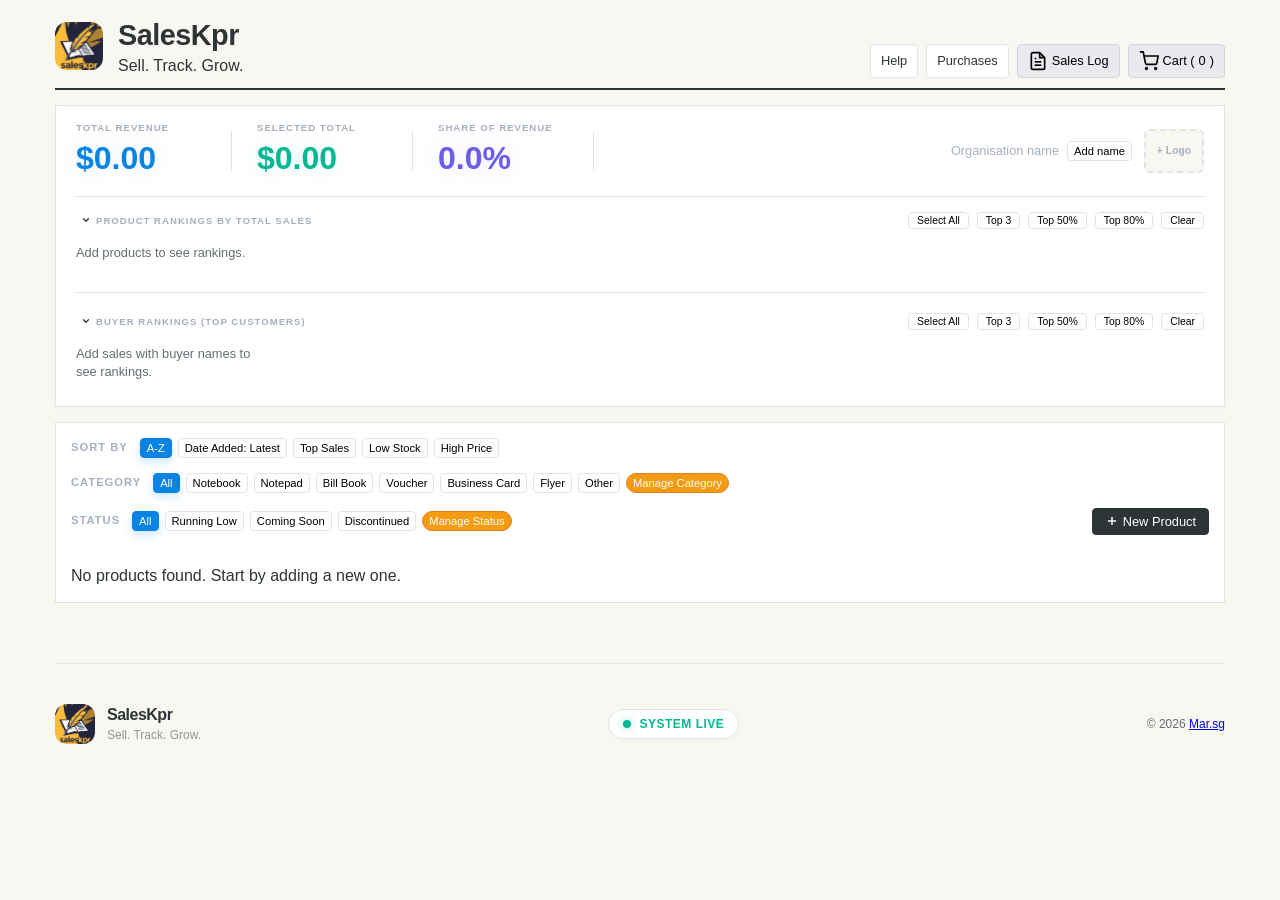
==== commit 2b26e793: "Committing before anyhting major" ====
--- a/index.html
+++ b/index.html
@@ -277,7 +277,7 @@
                     </div>
                 </div>
                 <div class="footer-copyright">
-                    © 2026 Mar.sg
+                    © 2026 <a href="https://mar.sg" target="_blank" rel="noopener">Mar.sg</a>
                 </div>
             </div>
         </footer>
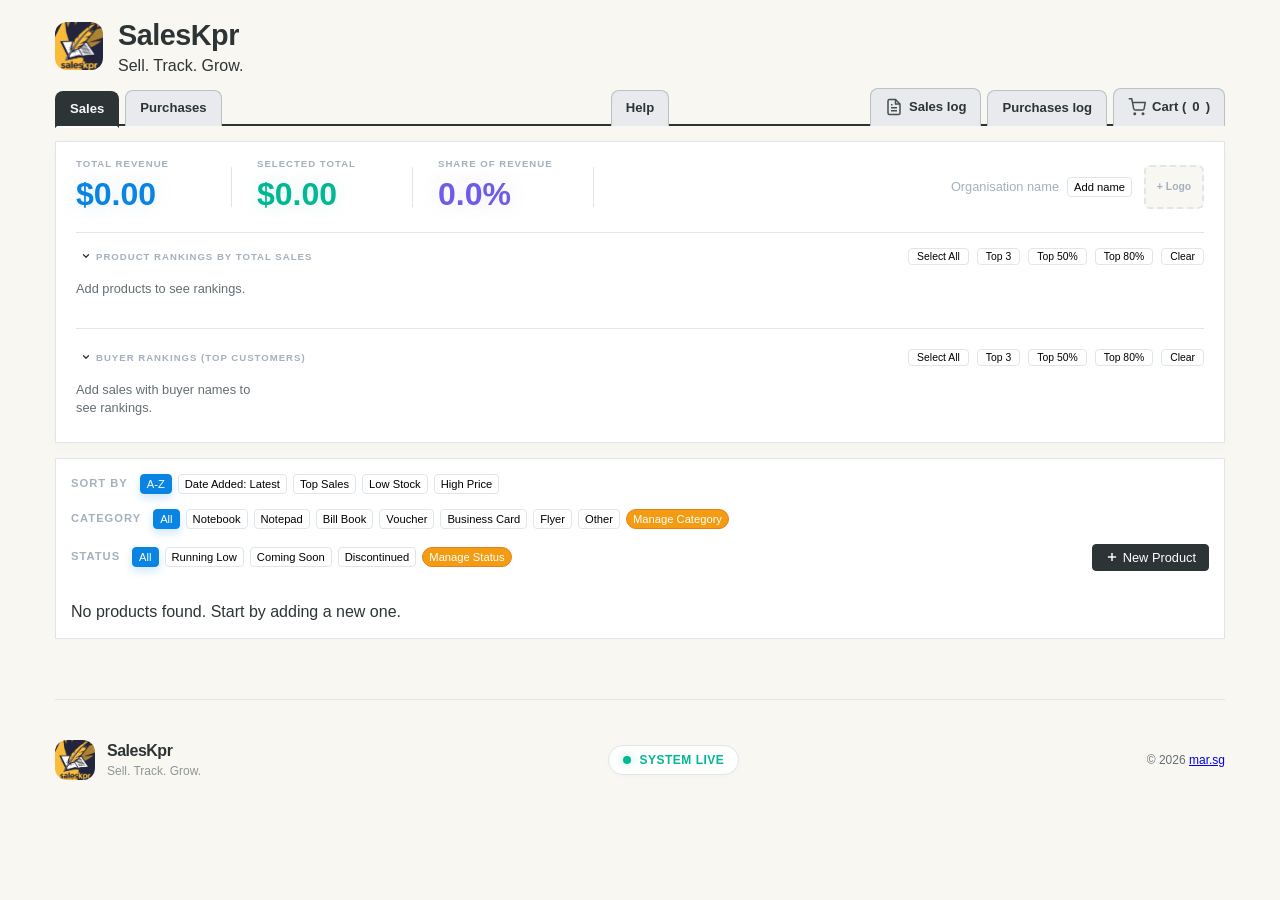
==== commit e81173f3: "Add favicons and web app metadata; redesign main navigation Wire favicon, manifest, and browserconfi" ====
--- a/index.html
+++ b/index.html
@@ -4,43 +4,63 @@
 <head>
     <meta charset="UTF-8">
     <meta name="viewport" content="width=device-width, initial-scale=1.0">
+    <meta name="theme-color" content="#1a233e">
+    <meta name="msapplication-TileColor" content="#1a233e">
+    <meta name="msapplication-config" content="browserconfig.xml">
+    <link rel="icon" href="favicon/favicon.ico" sizes="any">
+    <link rel="icon" type="image/png" sizes="16x16" href="favicon/favicon-16x16.png">
+    <link rel="icon" type="image/png" sizes="32x32" href="favicon/favicon-32x32.png">
+    <link rel="apple-touch-icon" href="favicon/apple-touch-icon.png" sizes="180x180">
+    <link rel="manifest" href="favicon/site.webmanifest">
     <title>SalesKpr | Dashboard</title>
     <link rel="stylesheet" href="style.css">
 </head>
 
-<body>
+<body data-app-page="sales">
     <div class="app-container">
         <!-- Header -->
         <header class="header">
-            <div style="display: flex; align-items: center; gap: 15px;">
-                <img src="logo/logo-saleskpr-4c-fancy.jpg" alt="SalesKpr Logo" class="brand-logo">
-                <div>
-                    <h1>SalesKpr</h1>
-                    <p>Sell. Track. Grow.</p>
-                </div>
-            </div>
-            <div class="header-actions">
-                <a href="help.html" class="btn" style="text-decoration: none; color: inherit;">Help</a>
-                <a href="purchases.html" class="btn" style="text-decoration: none; color: inherit;">Purchases</a>
-                <button id="view-sales-btn" class="btn btn-nav-action">
-                    <svg width="20" height="20" viewBox="0 0 24 24" fill="none" stroke="currentColor" stroke-width="2">
-                        <path d="M14 2H6a2 2 0 0 0-2 2v16a2 2 0 0 0 2 2h12a2 2 0 0 0 2-2V8z"></path>
-                        <polyline points="14 2 14 8 20 8"></polyline>
-                        <line x1="16" y1="13" x2="8" y2="13"></line>
-                        <line x1="16" y1="17" x2="8" y2="17"></line>
-                        <polyline points="10 9 9 9 8 9"></polyline>
-                    </svg>
-                    Sales Log
-                </button>
-                <button id="cart-btn" class="btn btn-nav-action">
-                    <svg width="20" height="20" viewBox="0 0 24 24" fill="none" stroke="currentColor" stroke-width="2">
-                        <circle cx="9" cy="21" r="1"></circle>
-                        <circle cx="20" cy="21" r="1"></circle>
-                        <path d="M1 1h4l2.68 13.39a2 2 0 0 0 2 1.61h9.72a2 2 0 0 0 2-1.61L23 6H6"></path>
-                    </svg>
-                    Cart (<span id="cart-count">0</span>)
-                </button>
-            </div>
+            <div class="header-brand-row">
+                <div style="display: flex; align-items: center; gap: 15px;">
+                    <img src="logo/logo-saleskpr-4c-fancy.jpg" alt="SalesKpr Logo" class="brand-logo">
+                    <div>
+                        <h1>SalesKpr</h1>
+                        <p>Sell. Track. Grow.</p>
+                    </div>
+                </div>
+            </div>
+            <nav class="main-nav" aria-label="Main sections">
+                <div class="main-nav-tabs">
+                    <div class="main-nav-tabs__left">
+                        <a href="index.html" class="nav-tab" data-nav-tab="sales">Sales</a>
+                        <a href="purchases.html" class="nav-tab" data-nav-tab="purchases">Purchases</a>
+                    </div>
+                    <div class="main-nav-tabs__center">
+                        <a href="help.html" class="nav-tab" data-nav-tab="help">Help</a>
+                    </div>
+                    <div class="main-nav-tabs__right">
+                        <button type="button" id="view-sales-btn" class="nav-tab" data-nav-tab="sales-log" aria-pressed="false">
+                            <svg width="18" height="18" viewBox="0 0 24 24" fill="none" stroke="currentColor" stroke-width="2" aria-hidden="true">
+                                <path d="M14 2H6a2 2 0 0 0-2 2v16a2 2 0 0 0 2 2h12a2 2 0 0 0 2-2V8z"></path>
+                                <polyline points="14 2 14 8 20 8"></polyline>
+                                <line x1="16" y1="13" x2="8" y2="13"></line>
+                                <line x1="16" y1="17" x2="8" y2="17"></line>
+                                <polyline points="10 9 9 9 8 9"></polyline>
+                            </svg>
+                            Sales log
+                        </button>
+                        <a href="purchases.html#purchases-log" class="nav-tab" data-nav-tab="purchases-log">Purchases log</a>
+                        <button type="button" id="cart-btn" class="nav-tab" data-nav-tab="cart" aria-pressed="false">
+                            <svg width="18" height="18" viewBox="0 0 24 24" fill="none" stroke="currentColor" stroke-width="2" aria-hidden="true">
+                                <circle cx="9" cy="21" r="1"></circle>
+                                <circle cx="20" cy="21" r="1"></circle>
+                                <path d="M1 1h4l2.68 13.39a2 2 0 0 0 2 1.61h9.72a2 2 0 0 0 2-1.61L23 6H6"></path>
+                            </svg>
+                            Cart (<span id="cart-count">0</span>)
+                        </button>
+                    </div>
+                </div>
+            </nav>
         </header>
 
         <!-- Sales Mini Dashboard -->
@@ -263,13 +283,13 @@
         <!-- Footer -->
         <footer class="app-footer">
             <div class="footer-content">
-                <div class="footer-brand">
+                <a href="https://mar.sg" class="footer-brand" target="_blank" rel="noopener noreferrer">
                     <img src="logo/logo-saleskpr-4c-fancy.jpg" alt="SalesKpr Logo" class="brand-logo brand-logo-footer">
                     <div class="footer-brand-text">
                         <span class="brand-text">SalesKpr</span>
                         <span class="brand-tagline">Sell. Track. Grow.</span>
                     </div>
-                </div>
+                </a>
                 <div class="footer-status">
                     <div class="status-indicator">
                         <span class="status-dot"></span>
@@ -277,7 +297,7 @@
                     </div>
                 </div>
                 <div class="footer-copyright">
-                    © 2026 <a href="https://mar.sg" target="_blank" rel="noopener">Mar.sg</a>
+                    © 2026 <a href="https://mar.sg" target="_blank" rel="noopener noreferrer">mar.sg</a>
                 </div>
             </div>
         </footer>
@@ -307,13 +327,17 @@
                 </div>
                 <div class="form-row" style="display: grid; grid-template-columns: 1fr 1fr; gap: 15px;">
                     <div class="form-group">
-                        <label for="p-price">Price ($)</label>
-                        <input type="number" id="p-price" step="0.01" min="0" placeholder="0.00" required>
+                        <label for="p-purchase-price">Purchase Price ($)</label>
+                        <input type="number" id="p-purchase-price" step="0.01" min="0" placeholder="0.00" required>
                     </div>
                     <div class="form-group">
-                        <label for="p-stock">Stock Level</label>
-                        <input type="number" id="p-stock" min="0" placeholder="0" required>
-                    </div>
+                        <label for="p-sales-price">Sales Price ($)</label>
+                        <input type="number" id="p-sales-price" step="0.01" min="0" placeholder="0.00" required>
+                    </div>
+                </div>
+                <div class="form-group">
+                    <label for="p-stock">Stock Level</label>
+                    <input type="number" id="p-stock" min="0" step="1" value="0">
                 </div>
                 <div class="form-group">
                     <label for="p-status" style="display: flex; justify-content: space-between; align-items: center;">
--- a/style.css
+++ b/style.css
@@ -6,6 +6,9 @@
     --success: #00B894;
     --danger: #D63031;
     --transition: all 0.2s ease;
+    --nav-tab-active-bg: #ffffff;
+    --nav-tab-idle-bg: #e8eaed;
+    --nav-tab-idle-hover: #dde1e6;
 }
 
 * {
@@ -31,14 +34,22 @@
     padding: 0 15px;
 }
 
-/* Header Styles */
+/* Header + folder-style main nav */
 .header {
+    display: flex;
+    flex-direction: column;
+    align-items: stretch;
+    gap: 0;
+    padding-bottom: 0;
+    border-bottom: none;
+    margin-bottom: 15px;
+}
+
+.header-brand-row {
     display: flex;
     justify-content: space-between;
     align-items: flex-end;
     padding-bottom: 10px;
-    border-bottom: 2px solid var(--text-ink);
-    margin-bottom: 15px;
 }
 
 .header h1 {
@@ -49,9 +60,97 @@
     margin-bottom: 0;
 }
 
-.header-actions {
-    display: flex;
-    gap: 8px;
+.main-nav {
+    border-bottom: 2px solid var(--text-ink);
+    padding: 0;
+    margin: 0;
+}
+
+.main-nav-tabs {
+    display: grid;
+    grid-template-columns: minmax(0, 1fr) auto minmax(0, 1fr);
+    align-items: flex-end;
+    column-gap: 12px;
+    margin-bottom: -2px;
+}
+
+.main-nav-tabs__left,
+.main-nav-tabs__center,
+.main-nav-tabs__right {
+    display: flex;
+    flex-wrap: wrap;
+    align-items: flex-end;
+    gap: 6px;
+}
+
+.main-nav-tabs__left {
+    justify-content: flex-start;
+}
+
+.main-nav-tabs__center {
+    justify-content: center;
+}
+
+.main-nav-tabs__right {
+    justify-content: flex-end;
+}
+
+.nav-tab {
+    appearance: none;
+    margin: 0;
+    font: inherit;
+    font-size: 0.82rem;
+    font-weight: 600;
+    color: var(--text-ink);
+    text-decoration: none;
+    cursor: pointer;
+    display: inline-flex;
+    align-items: center;
+    justify-content: center;
+    gap: 6px;
+    padding: 9px 14px 10px;
+    border: 1px solid #b8c0c8;
+    border-bottom: none;
+    border-radius: 8px 8px 0 0;
+    background: var(--nav-tab-idle-bg);
+    transition: background 0.15s ease, border-color 0.15s ease, color 0.15s ease;
+    position: relative;
+    z-index: 0;
+    line-height: 1.2;
+}
+
+.nav-tab:hover {
+    background: var(--nav-tab-idle-hover);
+    border-color: #9aa3ad;
+}
+
+.nav-tab:focus-visible {
+    outline: 2px solid var(--accent-blue);
+    outline-offset: 2px;
+    z-index: 2;
+}
+
+.nav-tab--active {
+    background: var(--text-ink);
+    color: #f7f8fa;
+    border-color: var(--text-ink);
+    border-width: 2px;
+    border-bottom: 2px solid var(--nav-tab-active-bg);
+    padding: 8px 13px 9px;
+    margin-bottom: -2px;
+    font-weight: 800;
+    z-index: 1;
+}
+
+.nav-tab--active:hover {
+    background: #3d4548;
+    border-color: #3d4548;
+    color: #ffffff;
+}
+
+.nav-tab svg {
+    flex-shrink: 0;
+    opacity: 0.85;
 }
 
 /* Sales Mini Dashboard */
@@ -442,15 +541,6 @@
     border-color: #ced6e0;
 }
 
-.btn-nav-action {
-    background: #E8EAED;
-    border-color: #D1D5DB;
-}
-.btn-nav-action:hover {
-    background: #DDE0E4;
-    border-color: #BCC2C9;
-}
-
 .btn:active {
     transform: translateY(1px);
 }
@@ -698,6 +788,15 @@
     display: flex;
     align-items: center;
     gap: 12px;
+}
+
+a.footer-brand {
+    text-decoration: none;
+    color: inherit;
+}
+
+a.footer-brand:hover .brand-text {
+    color: var(--accent-blue);
 }
 
 .brand-logo {
